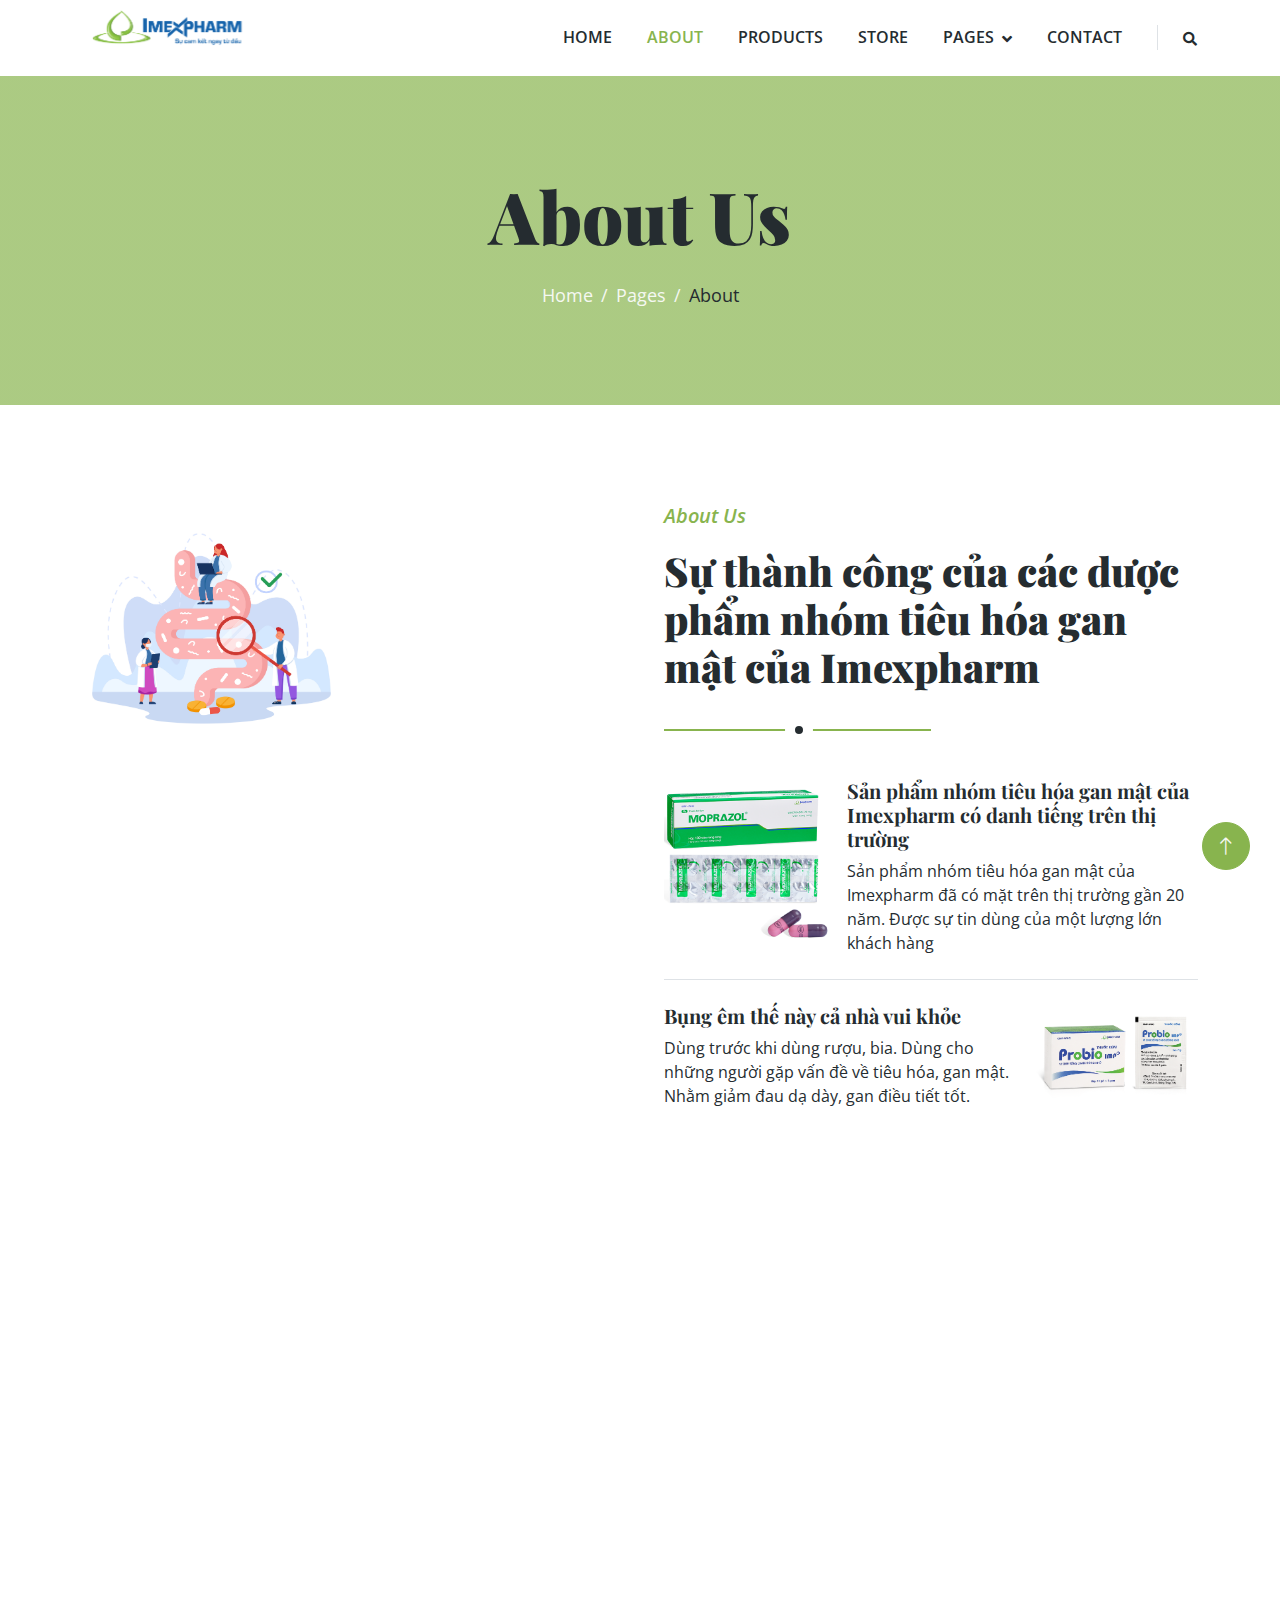
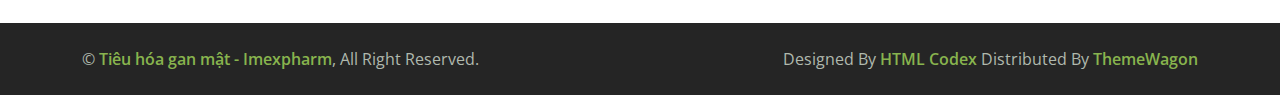
==== about.html @ 09fa5a46 "Add files via upload" ====
<!DOCTYPE html>
<html lang="en">

<head>
    <meta charset="utf-8">
    <title>Imexpharm - Công ty cổ phần dược phẩm Imexpharm</title>
    <meta content="width=device-width, initial-scale=1.0" name="viewport">
    <meta name="keywords" content="tiêu hóa, gan mật, Công ty cổ phần dược phẩm, Imexpharm ">
    <meta name="description" content="Trang web chia sẻ thông tin về các sản phẩm nhóm tiêu hóa gan mật của Công ty cổ phần dược phẩm Imexpharm - Lansoprasol, Alu P Gel, Cimetidin, Probio và các sản phẩm khác" >    

    <!-- Favicon -->
    <link href="img/IMP.png" rel="icon">

    <!-- Google Web Fonts -->
    <link rel="preconnect" href="https://fonts.googleapis.com">
    <link rel="preconnect" href="https://fonts.gstatic.com" crossorigin>
    <link href="https://fonts.googleapis.com/css2?family=Open+Sans:wght@400;600&family=Playfair+Display:wght@700;900&display=swap" rel="stylesheet">

    <!-- Icon Font Stylesheet -->
    <link href="https://cdnjs.cloudflare.com/ajax/libs/font-awesome/5.10.0/css/all.min.css" rel="stylesheet">
    <link href="https://cdn.jsdelivr.net/npm/bootstrap-icons@1.4.1/font/bootstrap-icons.css" rel="stylesheet">

    <!-- Libraries Stylesheet -->
    <link href="lib/animate/animate.min.css" rel="stylesheet">
    <link href="lib/owlcarousel/assets/owl.carousel.min.css" rel="stylesheet">

    <!-- Customized Bootstrap Stylesheet -->
    <link href="css/bootstrap.min.css" rel="stylesheet">

    <!-- Template Stylesheet -->
    <link href="css/style.css" rel="stylesheet">
</head>

<body>
    <!-- Spinner Start -->
    <div id="spinner" class="show bg-white position-fixed translate-middle w-100 vh-100 top-50 start-50 d-flex align-items-center justify-content-center">
        <div class="spinner-border text-primary" role="status" style="width: 3rem; height: 3rem;"></div>
    </div>
    <!-- Spinner End -->

    
    <!-- Navbar Start -->
    <div class="container-fluid bg-white sticky-top">
        <div class="container">
            <nav class="navbar navbar-expand-lg bg-white navbar-light py-2 py-lg-0">
                <a href="index.html" class="navbar-brand">
                    <img class="img-fluid" src="img/imp logo.png" alt="Logo">
                </a>
                <button type="button" class="navbar-toggler ms-auto me-0" data-bs-toggle="collapse" data-bs-target="#navbarCollapse">
                    <span class="navbar-toggler-icon"></span>
                </button>
                <div class="collapse navbar-collapse" id="navbarCollapse">
                    <div class="navbar-nav ms-auto">
                        <a href="index.html" class="nav-item nav-link">Home</a>
                        <a href="about.html" class="nav-item nav-link active">About</a>
                        <a href="product.html" class="nav-item nav-link">Products</a>
                        <a href="store.html" class="nav-item nav-link">Store</a>
                        <div class="nav-item dropdown">
                            <a href="#" class="nav-link dropdown-toggle" data-bs-toggle="dropdown">Pages</a>
                            <div class="dropdown-menu bg-light rounded-0 m-0">
                                <a href="feature.html" class="dropdown-item">Features</a>
                                <a href="blog.html" class="dropdown-item">Blog Article</a>
                                <a href="testimonial.html" class="dropdown-item">Testimonial</a>
                                <a href="404.html" class="dropdown-item">404 Page</a>
                            </div>
                        </div>
                        <a href="contact.html" class="nav-item nav-link">Contact</a>
                    </div>
                    <div class="border-start ps-4 d-none d-lg-block">
                        <button type="button" class="btn btn-sm p-0"><i class="fa fa-search"></i></button>
                    </div>
                </div>
            </nav>
        </div>
    </div>
    <!-- Navbar End -->


    <!-- Page Header Start -->
    <div class="container-fluid page-header py-5 mb-5 wow fadeIn" data-wow-delay="0.1s">
        <div class="container text-center py-5">
            <h1 class="display-2 text-dark mb-4 animated slideInDown">About Us</h1>
            <nav aria-label="breadcrumb animated slideInDown">
                <ol class="breadcrumb justify-content-center mb-0">
                    <li class="breadcrumb-item"><a href="index.html">Home</a></li>
                    <li class="breadcrumb-item"><a href="#">Pages</a></li>
                    <li class="breadcrumb-item text-dark" aria-current="page">About</li>
                </ol>
            </nav>
        </div>
    </div>
    <!-- Page Header End -->


    <!-- About Start -->
    <div class="container-xxl py-5">
        <div class="container">
            <div class="row g-5">
                <div class="col-lg-6">
                    <div class="row g-3">
                        <div class="col-6 text-end">
                            <img class="img-fluid bg-white w-100 mb-3 wow fadeIn" data-wow-delay="0.1s" src="img/liver doctor.avif" alt="">
                            <img class="img-fluid bg-white w-700 wow fadeIn" data-wow-delay="0.2s" src="img/flora flat vector doctor.jpg" alt="">
                        </div>
                        <div class="col-6">
                            <img class="img-fluid bg-white w-100 mb-3 wow fadeIn" data-wow-delay="0.3s" src="img/stomach doctor.avif" alt="">
                            <img class="img-fluid bg-white w-60 wow fadeIn" data-wow-delay="0.4s" src="img/Hệ tiêu hóa gan mật.avif" alt="">
                        </div>
                    </div>
                </div>
                <div class="col-lg-6 wow fadeIn" data-wow-delay="0.5s">
                    <div class="section-title">
                        <p class="fs-5 fw-medium fst-italic text-primary">About Us</p>
                        <h1 class="display-6">Sự thành công của các dược phẩm nhóm tiêu hóa gan mật của Imexpharm</h1>
                    </div>
                    <div class="row g-3 mb-4">
                        <div class="col-sm-4">
                            <img class="img-fluid bg-white w-100" src="img/Moprazol_15x15.png" alt="">
                        </div>
                        <div class="col-sm-8">
                            <h5>Sản phẩm nhóm tiêu hóa gan mật của Imexpharm có danh tiếng trên thị trường</h5>
                            <p class="mb-0">Sản phẩm nhóm tiêu hóa gan mật của Imexpharm đã có mặt trên thị trường gần 20 năm. Được sự tin dùng của một lượng lớn khách hàng</p>
                        </div>
                    </div>
                    <div class="border-top mb-4"></div>
                    <div class="row g-3">
                        <div class="col-sm-8">
                            <h5>Bụng êm thế này cả nhà vui khỏe</h5>
                            <p class="mb-0">Dùng trước khi dùng rượu, bia. Dùng cho những người gặp vấn đề về tiêu hóa, gan mật. Nhằm giảm đau dạ dày, gan điều tiết tốt.</p>
                        </div>
                        <div class="col-sm-4">
                            <img class="img-fluid bg-white w-100" src="img/Probio IMP.png" alt="">
                        </div>
                    </div>
                </div>
            </div>
        </div>
    </div>
    <!-- About End -->


    <!-- Footer Start -->
    <div class="container-fluid bg-dark footer mt-5 py-5 wow fadeIn" data-wow-delay="0.1s">
        <div class="container py-5">
            <div class="row g-5">
                <div class="col-lg-3 col-md-6">
                    <h4 class="text-primary mb-4">Our Office</h4>
                    <p class="mb-2"><i class="fa fa-map-marker-alt text-primary me-3"></i>Số 4, Đường 30/4, Phường 1, TP Cao Lãnh, Đồng Tháp</p>
                    <p class="mb-2"><i class="fa fa-phone-alt text-primary me-3"></i>(+84) 277 3851941</p>
                    <p class="mb-2"><i class="fa fa-envelope text-primary me-3"></i>imexpharm.com</p>
                    <div class="d-flex pt-3">
                        <a class="btn btn-square btn-primary rounded-circle me-2" href="https://www.facebook.com/ImexpharmCorporation/" target= "_blank"><i class="fab fa-facebook-f"></i></a>
                        <a class="btn btn-square btn-primary rounded-circle me-2" href="https://www.youtube.com/@ImexpharmCorporation" target= "_blank"><i class="fab fa-youtube"></i></a>
                        <a class="btn btn-square btn-primary rounded-circle me-2" href="https://www.linkedin.com/company/imexpharm-corporation/mycompany/" target= "_blank"><i class="fab fa-linkedin-in"></i></a>
                    </div>
                </div>
                <div class="col-lg-3 col-md-6">
                    <h4 class="text-primary mb-4">Quick Links</h4>
                    <a class="btn btn-link" href="https://www.imexpharm.com/ve-imexpharm#tong-quan">About Us</a>
                    <a class="btn btn-link" href="https://www.imexpharm.com/lien-he">Contact Us</a>
                    <a class="btn btn-link" href="https://www.imexpharm.com/san-pham/tieu-hoa-gan-mat">Our Products</a>
 
                </div>
                <div class="col-lg-3 col-md-6">
                    <h4 class="text-primary mb-4">Business Hours</h4>
                    <p class="mb-1">Monday - Friday</p>
                    <h6 class="text-light">08:00 am - 05:00 pm</h6>
                    <p class="mb-1">Saturday - Sunday</p>
                    <h6 class="text-light">Closed</h6>
                </div>
                <div class="col-lg-3 col-md-6">
                    <div class="position-relative w-100">
                        <input class="form-control bg-transparent w-100 py-3 ps-4 pe-5" type="text" placeholder="Your email">
                        <button type="button" class="btn btn-primary py-2 position-absolute top-0 end-0 mt-2 me-2">SignUp</button>
                    </div>
                </div>
            </div>
        </div>
    </div>
    <!-- Footer End -->


    <!-- Copyright Start -->
    <div class="container-fluid copyright py-4">
        <div class="container">
            <div class="row">
                <div class="col-md-6 text-center text-md-start mb-3 mb-md-0">
                    &copy; <a class="fw-medium" href="#">Tiêu hóa gan mật - Imexpharm</a>, All Right Reserved.
                </div>
                <div class="col-md-6 text-center text-md-end">
                    <!--/*** This template is free as long as you keep the footer author’s credit link/attribution link/backlink. If you'd like to use the template without the footer author’s credit link/attribution link/backlink, you can purchase the Credit Removal License from "https://htmlcodex.com/credit-removal". Thank you for your support. ***/-->
                    Designed By <a class="fw-medium" href="https://htmlcodex.com">HTML Codex</a> Distributed By <a class="fw-medium" href="https://themewagon.com">ThemeWagon</a>
                </div>
            </div>
        </div>
    </div>
    <!-- Copyright End -->


    <!-- Back to Top -->
    <a href="#" class="btn btn-lg btn-primary btn-lg-square rounded-circle back-to-top"><i class="bi bi-arrow-up"></i></a>


    <!-- JavaScript Libraries -->
    <script src="https://ajax.googleapis.com/ajax/libs/jquery/3.6.1/jquery.min.js"></script>
    <script src="https://cdn.jsdelivr.net/npm/bootstrap@5.0.0/dist/js/bootstrap.bundle.min.js"></script>
    <script src="lib/wow/wow.min.js"></script>
    <script src="lib/easing/easing.min.js"></script>
    <script src="lib/waypoints/waypoints.min.js"></script>
    <script src="lib/owlcarousel/owl.carousel.min.js"></script>

    <!-- Template Javascript -->
    <script src="js/main.js"></script>
</body>

</html>
---- css/style.css ----
/********** Template CSS **********/
:root {
    --primary: #88B44E;
    --secondary: #FB9F38;
    --light: #F5F8F2;
    --dark: #252C30;
}

.back-to-top {
    position: fixed;
    display: none;
    right: 30px;
    bottom: 30px;
    z-index: 99;
}

.fw-medium {
    font-weight: 600;
}

.fw-bold {
    font-weight: 700;
}

.fw-black {
    font-weight: 900;
}


/*** Spinner ***/
#spinner {
    opacity: 0;
    visibility: hidden;
    transition: opacity .5s ease-out, visibility 0s linear .5s;
    z-index: 99999;
}

#spinner.show {
    transition: opacity .5s ease-out, visibility 0s linear 0s;
    visibility: visible;
    opacity: 1;
}


/*** Button ***/
.btn {
    transition: .5s;
    font-weight: 500;
}

.btn-primary,
.btn-outline-primary:hover {
    color: var(--light);
}

.btn-secondary,
.btn-outline-secondary:hover {
    color: var(--dark);
}

.btn-square {
    width: 38px;
    height: 38px;
}

.btn-sm-square {
    width: 32px;
    height: 32px;
}

.btn-lg-square {
    width: 48px;
    height: 48px;
}

.btn-square,
.btn-sm-square,
.btn-lg-square {
    padding: 0;
    display: flex;
    align-items: center;
    justify-content: center;
    font-weight: normal;
}


/*** Navbar ***/
.sticky-top {
    top: -150px;
    transition: .5s;
}

.navbar .navbar-brand {
    position: absolute;
    padding: 0;
    width: 170px;
    height: 135px;
    top: 0;
    left: 0;
}

.navbar .navbar-nav .nav-link {
    margin-right: 35px;
    padding: 25px 0;
    color: var(--dark);
    font-weight: 600;
    text-transform: uppercase;
    outline: none;
}

.navbar .navbar-nav .nav-link:hover,
.navbar .navbar-nav .nav-link.active {
    color: var(--primary);
}

.navbar .dropdown-toggle::after {
    border: none;
    content: "\f107";
    font-family: "Font Awesome 5 Free";
    font-weight: 900;
    vertical-align: middle;
    margin-left: 8px;
}

@media (max-width: 991.98px) {
    .navbar .navbar-brand {
        width: 126px;
        height: 100px;
    }

    .navbar .navbar-nav .nav-link  {
        margin-right: 0;
        padding: 10px 0;
    }

    .navbar .navbar-nav {
        margin-top: 75px;
        border-top: 1px solid #EEEEEE;
    }
}

@media (min-width: 992px) {
    .navbar .nav-item .dropdown-menu {
        display: block;
        border: none;
        margin-top: 0;
        top: 150%;
        opacity: 0;
        visibility: hidden;
        transition: .5s;
    }

    .navbar .nav-item:hover .dropdown-menu {
        top: 100%;
        visibility: visible;
        transition: .5s;
        opacity: 1;
    }
}


/*** Header ***/
.carousel-caption {
    top: 0;
    left: 0;
    right: 0;
    bottom: 0;
    display: flex;
    align-items: center;
    z-index: 1;
}

.carousel-control-prev,
.carousel-control-next {
    width: 15%;
}

.carousel-control-prev-icon,
.carousel-control-next-icon {
    width: 3.5rem;
    height: 3.5rem;
    border-radius: 3.5rem;
    background-color: var(--dark);
    border: 15px solid var(--dark);
}

@media (max-width: 768px) {
    #header-carousel .carousel-item {
        position: relative;
        min-height: 450px;
    }
    
    #header-carousel .carousel-item img {
        position: absolute;
        width: 100%;
        height: 100%;
        object-fit: cover;
    }
}

.page-header {
    background: linear-gradient(rgba(136, 180, 78, .7), rgba(136, 180, 78, .7)), url(../img/carousel-1.jpg) center center no-repeat;
    background-size: cover;
}

.page-header .breadcrumb-item+.breadcrumb-item::before {
    color: var(--light);
}

.page-header .breadcrumb-item,
.page-header .breadcrumb-item a {
    font-size: 18px;
    color: var(--light);
}


/*** Section Title ***/
.section-title {
    position: relative;
    margin-bottom: 3rem;
    padding-bottom: 2rem;
}

.section-title::before {
    position: absolute;
    content: "";
    width: 50%;
    height: 2px;
    bottom: 0;
    left: 0;
    background: var(--primary);
}

.section-title::after {
    position: absolute;
    content: "";
    width: 28px;
    height: 28px;
    bottom: -13px;
    left: calc(25% - 13px);
    background: var(--dark);
    border: 10px solid #FFFFFF;
    border-radius: 28px;
}

.section-title.text-center::before {
    left: 25%;
}

.section-title.text-center::after {
    left: calc(50% - 13px);
}


/*** Products ***/
.product {
    background: linear-gradient(rgba(136, 180, 78, .1), rgba(136, 180, 78, .1)), url(../img/product-bg.png) left bottom no-repeat;
    background-size: auto;
}

.product-carousel .owl-nav {
    display: flex;
    justify-content: center;
    margin-top: 30px;
}

.product-carousel .owl-nav .owl-prev,
.product-carousel .owl-nav .owl-next {
    margin: 0 10px;
    width: 55px;
    height: 55px;
    display: flex;
    align-items: center;
    justify-content: center;
    color: #FFFFFF;
    background: var(--primary);
    border-radius: 55px;
    box-shadow: 0 0 45px rgba(0, 0, 0, .15);
    font-size: 25px;
    transition: .5s;
}

.product-carousel .owl-nav .owl-prev:hover,
.product-carousel .owl-nav .owl-next:hover {
    background: #FFFFFF;
    color: var(--primary);
}


/*** About ***/
.video {
    background: linear-gradient(rgba(136, 180, 78, .85), rgba(136, 180, 78, .85)), url(../img/video-bg.jpg) center center no-repeat;
    background-size: cover;
}

.btn-play {
    position: relative;
    display: block;
    box-sizing: content-box;
    width: 65px;
    height: 75px;
    border-radius: 100%;
    border: none;
    outline: none !important;
    padding: 28px 30px 30px 38px;
    background: #FFFFFF;
}

.btn-play:before {
    content: "";
    position: absolute;
    z-index: 0;
    left: 50%;
    top: 50%;
    transform: translateX(-50%) translateY(-50%);
    display: block;
    width: 120px;
    height: 120px;
    background: #FFFFFF;
    border-radius: 100%;
    animation: pulse-border 1500ms ease-out infinite;
}

.btn-play:after {
    content: "";
    position: absolute;
    z-index: 1;
    left: 50%;
    top: 50%;
    transform: translateX(-50%) translateY(-50%);
    display: block;
    width: 120px;
    height: 120px;
    background: #FFFFFF;
    border-radius: 100%;
    transition: all 200ms;
}

.btn-play span {
    display: block;
    position: relative;
    z-index: 3;
    width: 0;
    height: 0;
    left: 13px;
    border-left: 40px solid var(--primary);
    border-top: 28px solid transparent;
    border-bottom: 28px solid transparent;
}

@keyframes pulse-border {
    0% {
        transform: translateX(-50%) translateY(-50%) translateZ(0) scale(1);
        opacity: 1;
    }

    100% {
        transform: translateX(-50%) translateY(-50%) translateZ(0) scale(2);
        opacity: 0;
    }
}

.modal-video .modal-dialog {
    position: relative;
    max-width: 800px;
    margin: 60px auto 0 auto;
}

.modal-video .modal-body {
    position: relative;
    padding: 0px;
}

.modal-video .close {
    position: absolute;
    width: 30px;
    height: 30px;
    right: 0px;
    top: -30px;
    z-index: 999;
    font-size: 30px;
    font-weight: normal;
    color: #FFFFFF;
    background: #000000;
    opacity: 1;
}


/*** Store ***/
.store-item .store-overlay {
    position: absolute;
    top: 0;
    left: 0;
    width: 100%;
    height: 100%;
    display: flex;
    flex-direction: column;
    align-items: center;
    justify-content: center;
    background: rgba(138, 180, 78, .3);
    opacity: 0;
    transition: .5s;
}

.store-item:hover .store-overlay {
    opacity: 1;
}


/*** Contact ***/
.contact .btn-square {
    width: 100px;
    height: 100px;
    border: 20px solid var(--light);
    background: var(--primary);
    border-radius: 50px;
}


/*** Testimonial ***/
.testimonial {
    background: linear-gradient(rgba(136, 180, 78, .85), rgba(136, 180, 78, .85)), url(../img/testimonial-bg.jpg) center center no-repeat;
    background-size: cover;
}

.testimonial-item {
    margin: 0 auto;
    max-width: 600px;
    text-align: center;
    background: #FFFFFF;
    border: 30px solid var(--primary);
}

.testimonial-item img {
    width: 60px !important;
    height: 60px !important;
    border-radius: 60px;
}

.testimonial-carousel .owl-dots {
    margin-top: 35px;
    display: flex;
    align-items: flex-end;
    justify-content: center;
}

.testimonial-carousel .owl-dot {
    position: relative;
    display: inline-block;
    margin: 0 5px;
    width: 15px;
    height: 15px;
    background: var(--primary);
    border-radius: 15px;
    transition: .5s;
}

.testimonial-carousel .owl-dot.active {
    width: 30px;
    background: var(--dark);
}


/*** Footer ***/
.footer {
    color: #B0B9AE;
}

.footer .btn.btn-link {
    display: block;
    margin-bottom: 5px;
    padding: 0;
    text-align: left;
    color: #B0B9AE;
    font-weight: normal;
    text-transform: capitalize;
    transition: .3s;
}

.footer .btn.btn-link::before {
    position: relative;
    content: "\f105";
    font-family: "Font Awesome 5 Free";
    font-weight: 900;
    color: var(--primary);
    margin-right: 10px;
}

.footer .btn.btn-link:hover {
    color: var(--light);
    letter-spacing: 1px;
    box-shadow: none;
}

.copyright {
    color: #B0B9AE;
}

.copyright {
    background: #252525;
}

.copyright a:hover {
    color: #FFFFFF !important;
}
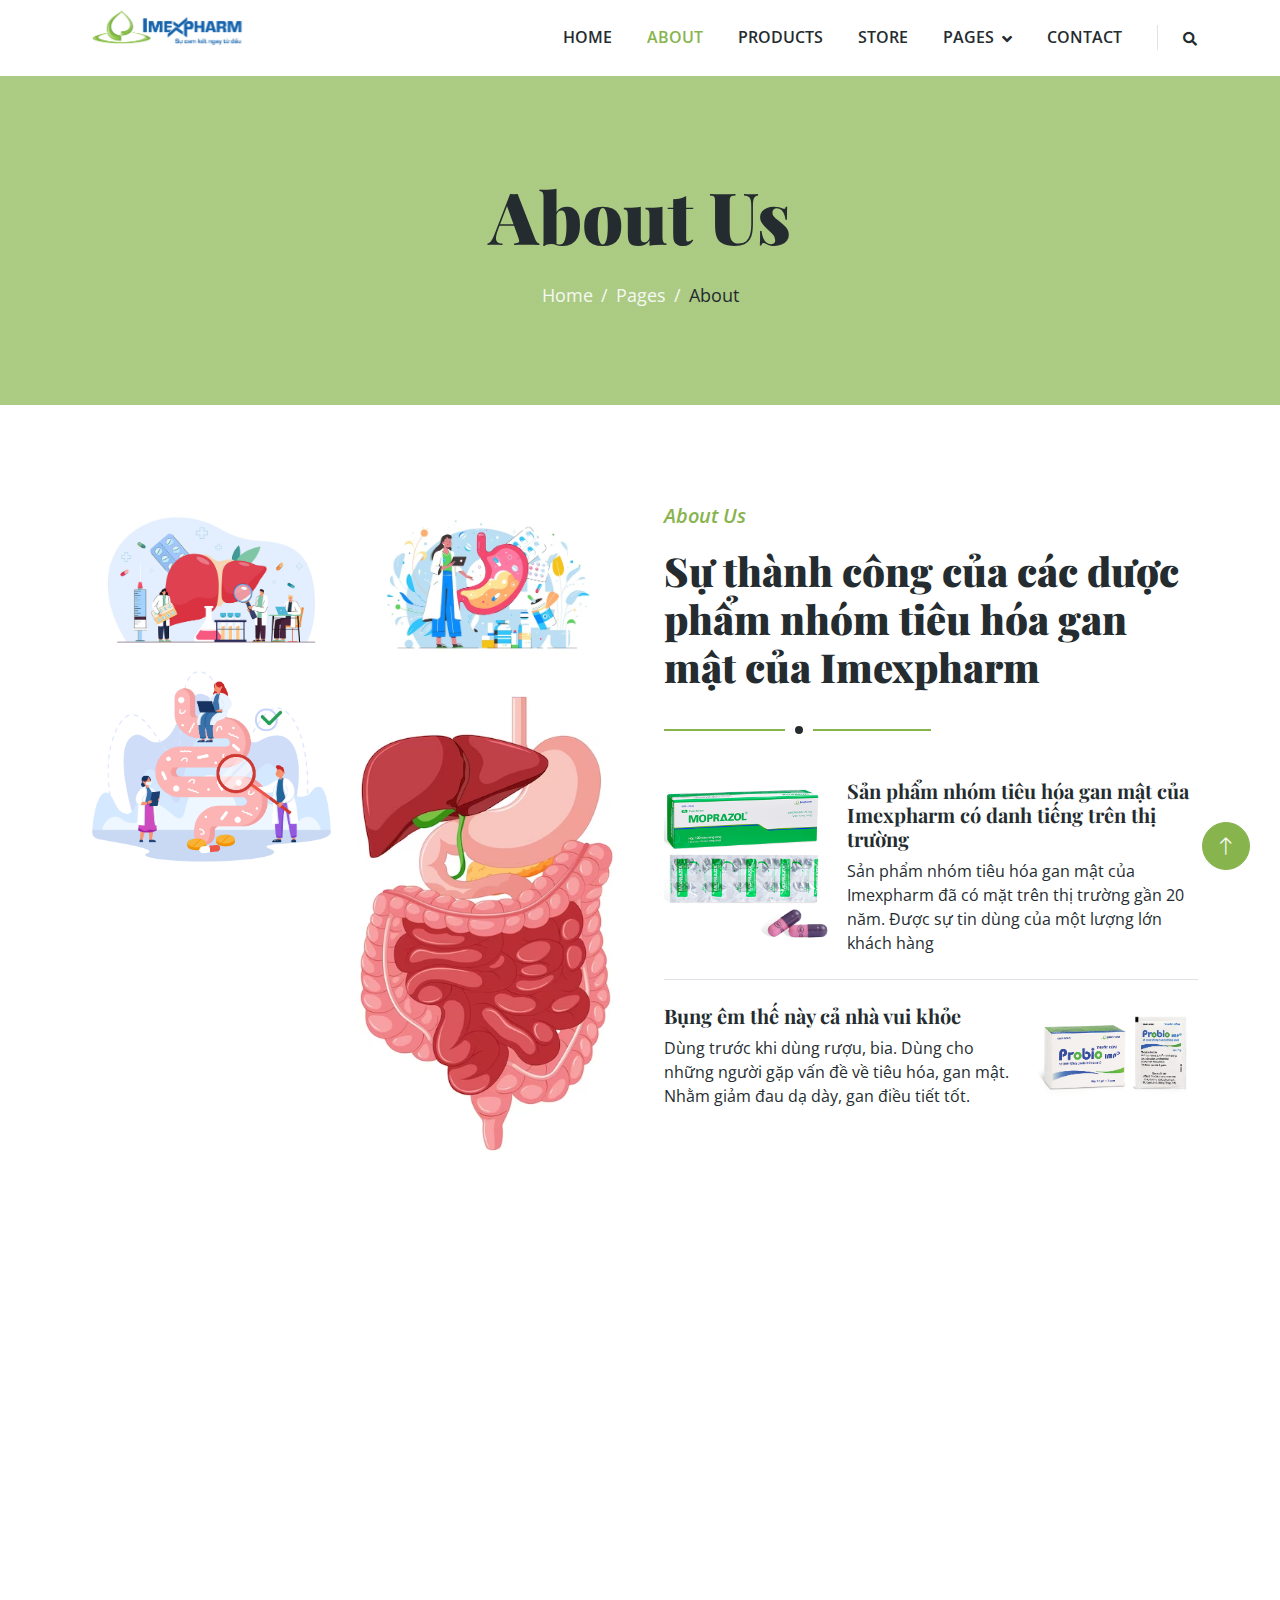
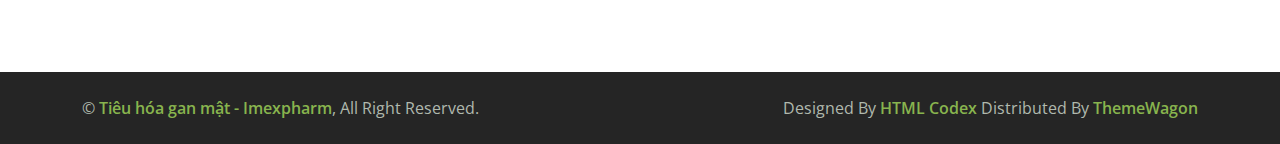
==== commit 728911c9: "Update about.html" ====
--- a/about.html
+++ b/about.html
@@ -99,12 +99,12 @@
                 <div class="col-lg-6">
                     <div class="row g-3">
                         <div class="col-6 text-end">
-                            <img class="img-fluid bg-white w-100 mb-3 wow fadeIn" data-wow-delay="0.1s" src="img/liver doctor.avif" alt="">
+                            <img class="img-fluid bg-white w-100 mb-3 wow fadeIn" data-wow-delay="0.1s" src="img/liver.jpg" alt="">
                             <img class="img-fluid bg-white w-700 wow fadeIn" data-wow-delay="0.2s" src="img/flora flat vector doctor.jpg" alt="">
                         </div>
                         <div class="col-6">
-                            <img class="img-fluid bg-white w-100 mb-3 wow fadeIn" data-wow-delay="0.3s" src="img/stomach doctor.avif" alt="">
-                            <img class="img-fluid bg-white w-60 wow fadeIn" data-wow-delay="0.4s" src="img/Hệ tiêu hóa gan mật.avif" alt="">
+                            <img class="img-fluid bg-white w-100 mb-3 wow fadeIn" data-wow-delay="0.3s" src="img/stomachdoctor.avif" alt="">
+                            <img class="img-fluid bg-white w-60 wow fadeIn" data-wow-delay="0.4s" src="img/hetieuhoa.avif" alt="">
                         </div>
                     </div>
                 </div>
@@ -213,4 +213,4 @@
     <script src="js/main.js"></script>
 </body>
 
-</html>+</html>
